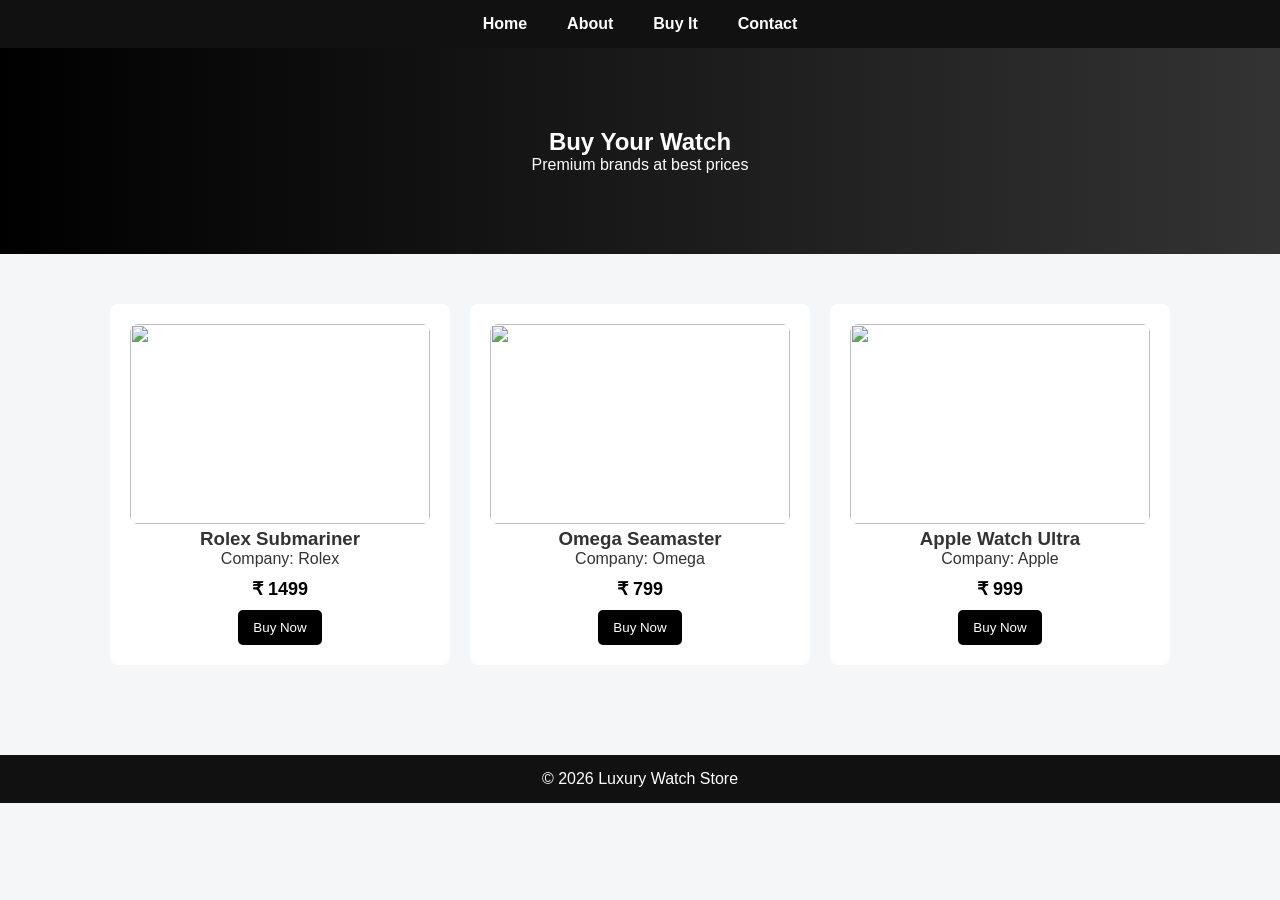
==== Marketing/buy.html @ fcb5d390 "Add files via upload" ====
<!DOCTYPE html>
<html>
<head>
    <title>Buy Watches</title>
    <link rel="stylesheet" href="style.css">
</head>
<body>

<nav>
    <ul>
        <li><a href="index.html">Home</a></li>
        <li><a href="about.html">About</a></li>
        <li><a href="buy.html">Buy It</a></li>
        <li><a href="contact.html">Contact</a></li>
    </ul>
</nav>

<section class="hero">
    <h1>Buy Your Watch</h1>
    <p>Premium brands at best prices</p>
</section>

<div class="container">
    <div class="cards">

        <div class="card">
            <img src="https://encrypted-tbn0.gstatic.com/images?q=tbn:ANd9GcTDRzVlaL0TI1YYaZLB89-NiE3ajbSci2eoJw&s">
            <h3>Rolex Submariner</h3>
            <p>Company: Rolex</p>
            <p class="price">&#8377 1499</p>
            <button>Buy Now</button>
        </div>

        <div class="card">
            <img src="https://images.unsplash.com/photo-1547996160-81dfa63595aa">
            <h3>Omega Seamaster</h3>
            <p>Company: Omega</p>
            <p class="price">&#8377 799</p>
            <button>Buy Now</button>
        </div>

        <div class="card">
            <img src="https://encrypted-tbn0.gstatic.com/images?q=tbn:ANd9GcQCoFV5TmsYRW4elz3Aud518yrIwLa1wDygMA&s">
            <h3>Apple Watch Ultra</h3>
            <p>Company: Apple</p>
            <p class="price">&#8377 999</p>
            <button>Buy Now</button>
        </div>

    </div>
</div>

<footer>
    <p>© 2026 Luxury Watch Store</p>
</footer>

</body>
</html>
---- Marketing/style.css ----
* {
    margin: 0;
    padding: 0;
    box-sizing: border-box;
    font-family: Arial, sans-serif;
}

body {
    background: #f4f6f8;
    color: #333;
}

/* Navbar */
nav {
    background: #111;
    padding: 15px;
}

nav ul {
    display: flex;
    justify-content: center;
    list-style: none;
}

nav ul li {
    margin: 0 20px;
}

nav ul li a {
    color: white;
    text-decoration: none;
    font-weight: bold;
}

nav ul li a:hover {
    color: gold;
}

/* Hero */
.hero {
    background: linear-gradient(to right, #000, #333);
    color: white;
    padding: 80px 20px;
    text-align: center;
}

/* Container */
.container {
    max-width: 1100px;
    margin: auto;
    padding: 50px 20px;
}

/* Cards */
.cards {
    display: flex;
    gap: 20px;
    flex-wrap: wrap;
}

.card {
    background: white;
    border-radius: 8px;
    padding: 20px;
    flex: 1;
    min-width: 250px;
    text-align: center;
    transition: transform 0.3s, box-shadow 0.3s;
}

.card img {
    width: 100%;
    height: 200px;
    object-fit: cover;
    border-radius: 8px;
}

.card:hover {
    transform: translateY(-10px);
    box-shadow: 0 10px 20px rgba(0,0,0,0.2);
}

.price {
    font-size: 18px;
    font-weight: bold;
    color: #000;
    margin: 10px 0;
}

button {
    background: black;
    color: white;
    border: none;
    padding: 10px 15px;
    cursor: pointer;
    border-radius: 5px;
}

button:hover {
    background: gold;
    color: black;
}

/* Contact */
form {
    background: white;
    padding: 25px;
    border-radius: 8px;
}

input, textarea {
    width: 100%;
    padding: 10px;
    margin: 10px 0;
}

.socials a {
    margin-right: 15px;
    text-decoration: none;
    font-weight: bold;
    color: black;
}

.socials a:hover {
    color: gold;
}

/* Footer */
footer {
    background: #111;
    color: white;
    text-align: center;
    padding: 15px;
    margin-top: 40px;
}
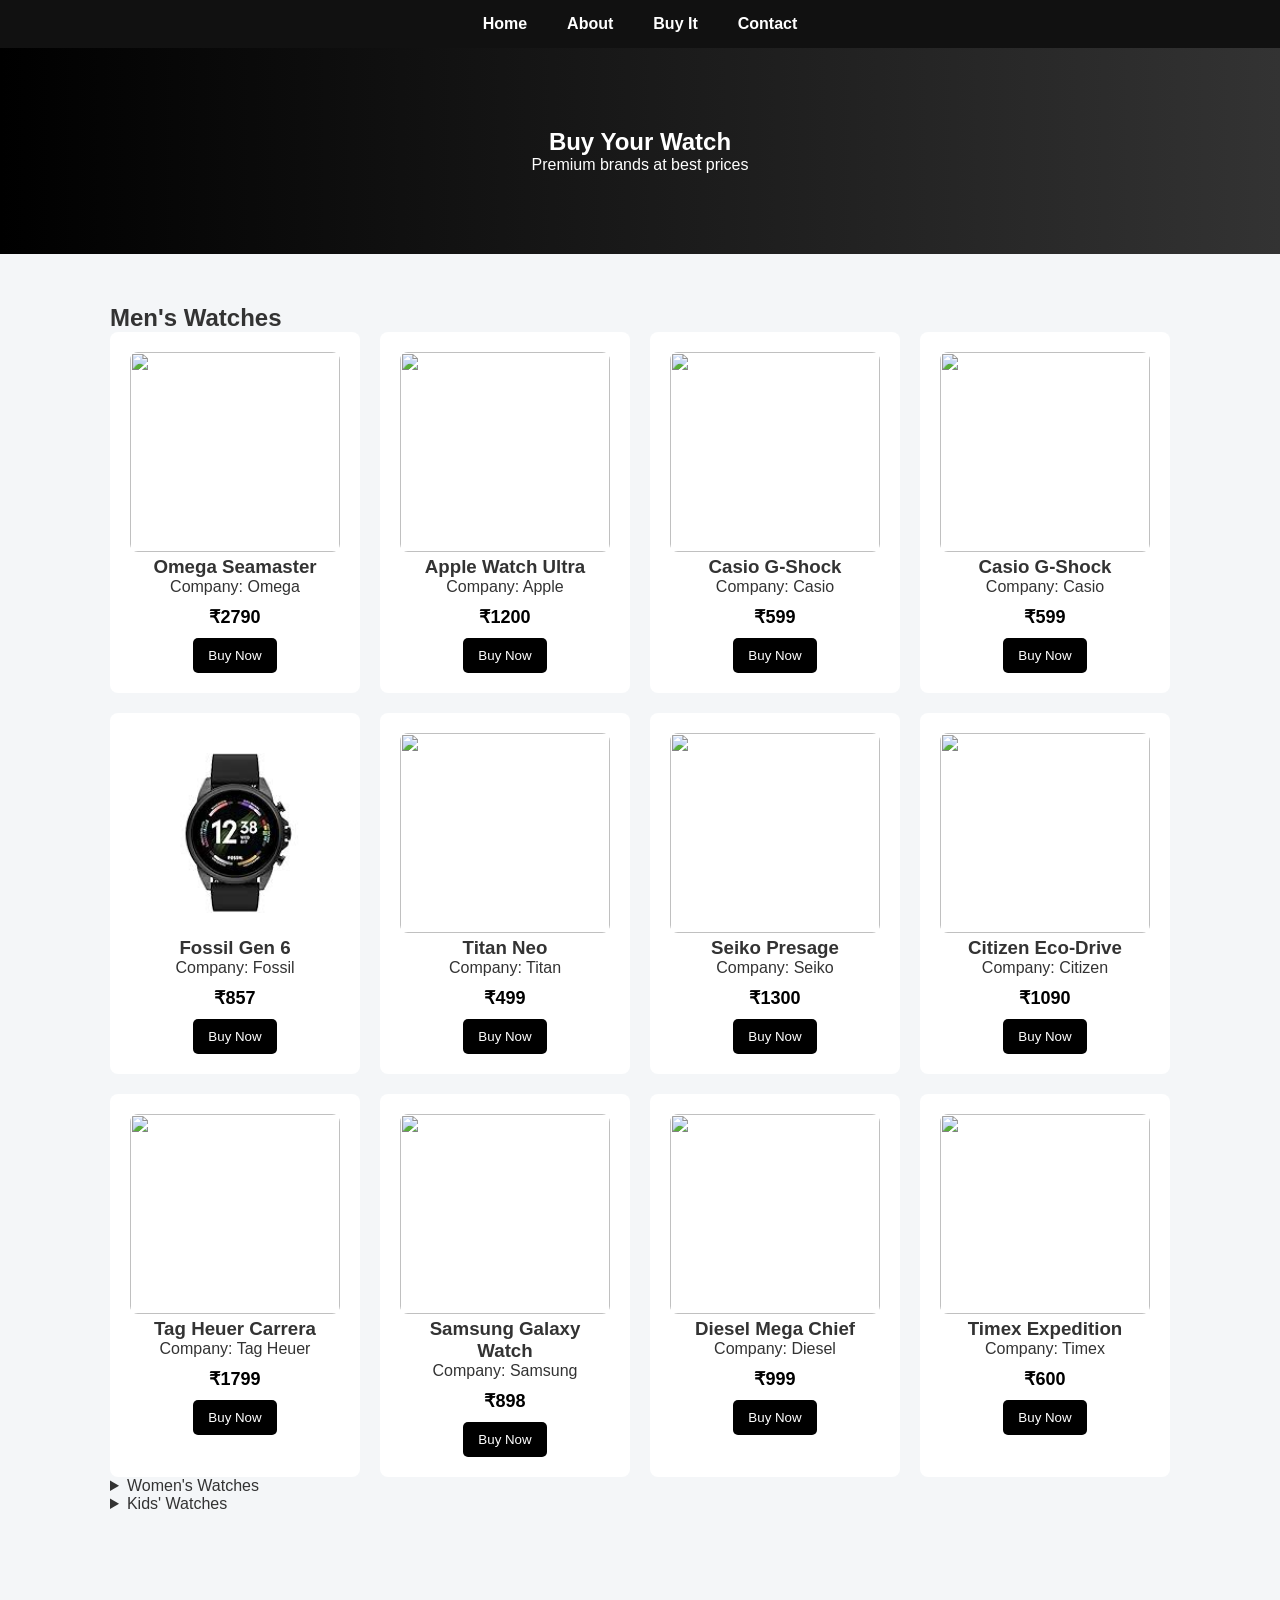
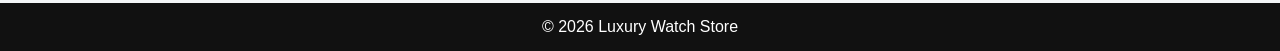
==== commit aebafdbf: "Change 'Hello World' to 'Goodbye World'" ====
--- a/Marketing/buy.html
+++ b/Marketing/buy.html
@@ -1,58 +1,244 @@
 <!DOCTYPE html>
 <html>
+
 <head>
     <title>Buy Watches</title>
     <link rel="stylesheet" href="style.css">
 </head>
+
 <body>
 
-<nav>
-    <ul>
-        <li><a href="index.html">Home</a></li>
-        <li><a href="about.html">About</a></li>
-        <li><a href="buy.html">Buy It</a></li>
-        <li><a href="contact.html">Contact</a></li>
-    </ul>
-</nav>
-
-<section class="hero">
-    <h1>Buy Your Watch</h1>
-    <p>Premium brands at best prices</p>
-</section>
-
-<div class="container">
-    <div class="cards">
-
-        <div class="card">
-            <img src="https://encrypted-tbn0.gstatic.com/images?q=tbn:ANd9GcTDRzVlaL0TI1YYaZLB89-NiE3ajbSci2eoJw&s">
-            <h3>Rolex Submariner</h3>
-            <p>Company: Rolex</p>
-            <p class="price">&#8377 1499</p>
-            <button>Buy Now</button>
+    <nav>
+        <ul>
+            <li><a href="index.html">Home</a></li>
+            <li><a href="about.html">About</a></li>
+            <li><a href="buy.html">Buy It</a></li>
+            <li><a href="contact.html">Contact</a></li>
+        </ul>
+    </nav>
+
+    <section class="hero">
+        <h1>Buy Your Watch</h1>
+        <p>Premium brands at best prices</p>
+    </section>
+
+    <div class="container">
+
+        <!-- MEN WATCHES -->
+        <h2 class="section-title">Men's Watches</h2>
+        <div class="cards">
+
+            <div class="card">
+                <img src="https://images.unsplash.com/photo-1547996160-81dfa63595aa">
+                <h3>Omega Seamaster</h3>
+                <p>Company: Omega</p>
+                <p class="price">₹2790</p>
+                <a href="order.html?name=Omega Seamaster&price=2790">
+                    <button>Buy Now</button>
+                </a>
+            </div>
+
+            <div class="card">
+                <img src="https://images.unsplash.com/photo-1558126319-c9feecbf57ee">
+                <h3>Apple Watch Ultra</h3>
+                <p>Company: Apple</p>
+                <p class="price">₹1200</p>
+                <a href="order.html?name=Apple Watch Ultra&price=1200">
+                    <button>Buy Now</button>
+                </a>
+            </div>
+
+            <div class="card">
+                <img src="https://images.unsplash.com/photo-1522312346375-d1a52e2b99b3">
+                <h3>Casio G-Shock</h3>
+                <p>Company: Casio</p>
+                <p class="price">₹599</p>
+                <a href="order.html?name=Casio G-Shock&price=599">
+                    <button>Buy Now</button>
+                </a>
+            </div>
+            <div class="card">
+                <img src="https://images.unsplash.com/photo-1522312346375-d1a52e2b99b3">
+                <h3>Casio G-Shock</h3>
+                <p>Company: Casio</p>
+                <p class="price">₹599</p>
+                <a href="order.html?name=Casio G-Shock&price=599">
+                    <button>Buy Now</button>
+                </a>
+            </div>
+
+            <div class="card">
+                <img
+                    src="[data-uri]">
+                <h3>Fossil Gen 6</h3>
+                <p>Company: Fossil</p>
+                <p class="price">₹857</p>
+                <a href="order.html?name=Fossil Gen 6&price=899">
+                    <button>Buy Now</button>
+                </a>
+            </div>
+
+            <div class="card">
+                <img src="https://images.unsplash.com/photo-1585123334904-845d60e97b29">
+                <h3>Titan Neo</h3>
+                <p>Company: Titan</p>
+                <p class="price">₹499</p>
+                <a href="order.html?name=Titan Neo&price=499">
+                    <button>Buy Now</button>
+                </a>
+            </div>
+
+            <div class="card">
+                <img src="https://images.unsplash.com/photo-1612817159949-195b6eb9e31a">
+                <h3>Seiko Presage</h3>
+                <p>Company: Seiko</p>
+                <p class="price">₹1300</p>
+                <a href="order.html?name=Seiko Presage&price=1199">
+                    <button>Buy Now</button>
+                </a>
+            </div>
+
+            <div class="card">
+                <img src="https://images.unsplash.com/photo-1524805444758-089113d48a6d">
+                <h3>Citizen Eco-Drive</h3>
+                <p>Company: Citizen</p>
+                <p class="price">₹1090</p>
+                <a href="order.html?name=Citizen Eco Drive&price=1099">
+                    <button>Buy Now</button>
+                </a>
+            </div>
+
+            <div class="card">
+                <img src="https://images.unsplash.com/photo-1508057198894-247b23fe5ade">
+                <h3>Tag Heuer Carrera</h3>
+                <p>Company: Tag Heuer</p>
+                <p class="price">₹1799</p>
+                <a href="order.html?name=Tag Heuer Carrera&price=1599">
+                    <button>Buy Now</button>
+                </a>
+            </div>
+
+            <div class="card">
+                <img src="https://images.unsplash.com/photo-1594534475808-b18fc33b045e">
+                <h3>Samsung Galaxy Watch</h3>
+                <p>Company: Samsung</p>
+                <p class="price">₹898</p>
+                <a href="order.html?name=Samsung Galaxy Watch&price=899">
+                    <button>Buy Now</button>
+                </a>
+            </div>
+
+            <div class="card">
+                <img src="https://images.unsplash.com/photo-1542496658-e33a6d0d50f6">
+                <h3>Diesel Mega Chief</h3>
+                <p>Company: Diesel</p>
+                <p class="price">₹999</p>
+                <a href="order.html?name=Diesel Mega Chief&price=799">
+                    <button>Buy Now</button>
+                </a>
+            </div>
+
+            <div class="card">
+                <img src="https://images.unsplash.com/photo-1523170335258-f5ed11844a49">
+                <h3>Timex Expedition</h3>
+                <p>Company: Timex</p>
+                <p class="price">₹600</p>
+                <a href="order.html?name=Timex Expedition&price=599">
+                    <button>Buy Now</button>
+                </a>
+            </div>
         </div>
 
-        <div class="card">
-            <img src="https://images.unsplash.com/photo-1547996160-81dfa63595aa">
-            <h3>Omega Seamaster</h3>
-            <p>Company: Omega</p>
-            <p class="price">&#8377 799</p>
-            <button>Buy Now</button>
-        </div>
-
-        <div class="card">
-            <img src="https://encrypted-tbn0.gstatic.com/images?q=tbn:ANd9GcQCoFV5TmsYRW4elz3Aud518yrIwLa1wDygMA&s">
-            <h3>Apple Watch Ultra</h3>
-            <p>Company: Apple</p>
-            <p class="price">&#8377 999</p>
-            <button>Buy Now</button>
-        </div>
+        <!-- WOMEN WATCHES -->
+        <details>
+            <summary class="toggle-title">Women's Watches
+                <br>
+            </summary>
+            <div class="cards">
+
+                <div class="card">
+                    <img
+                        src="https://encrypted-tbn0.gstatic.com/images?q=tbn:ANd9GcRJ4IGVU5oYQA6qloNNkvgDWDK5Z_oxSaHIALtZV9zjX_KrsavDp5m3BL8&s">
+                    <h3>Fossil Women Classic</h3>
+                    <p>Company: Fossil</p>
+                    <p class="price">₹1900</p>
+                    <a href="order.html?name=Fossil Women Classic&price=899">
+                        <button>Buy Now</button>
+                    </a>
+                </div>
+
+                <div class="card">
+                    <img
+                        src="[data-uri]">
+                    <h3>Michael Kors Rose Gold</h3>
+                    <p>Company: Michael Kors</p>
+                    <p class="price">₹2300</p>
+                    <a href="order.html?name=Michael Kors Rose Gold&price=1499">
+                        <button>Buy Now</button>
+                    </a>
+                </div>
+
+                <div class="card">
+                    <img
+                        src="https://www.jiomart.com/images/product/original/rvlljtoouz/iloz-luxury-new-elegant-look-classique-rose-gold-white-square-design-women-watches-ladies-crystal-bracelet-belt-watch-female-analog-wrist-watches-for-girls-product-images-rvlljtoouz-0-202405062308.jpg?im=Resize=(500,630)">
+                    <h3>Titan Raga</h3>
+                    <p>Company: Titan</p>
+                    <p class="price">₹1200</p>
+                    <a href="order.html?name=Titan Raga&price=799">
+                        <button>Buy Now</button>
+                    </a>
+                </div>
+
+            </div>
+        </details>
+
+        <!-- KIDS WATCHES -->
+        <details>
+            <summary class="toggle-title">Kids' Watches</summary>
+            <div class="cards">
+
+                <div class="card">
+                    <img
+                        src="[data-uri]">
+                    <h3>Cartoon Kids Watch</h3>
+                    <p>Company: FunTime</p>
+                    <p class="price">₹400</p>
+                    <a href="order.html?name=Cartoon Kids Watch&price=299">
+                        <button>Buy Now</button>
+                    </a>
+                </div>
+
+                <div class="card">
+                    <img
+                        src="[data-uri]">
+                    <h3>Digital Kids Sports Watch</h3>
+                    <p>Company: Casio</p>
+                    <p class="price">₹487</p>
+                    <a href="order.html?name=Digital Kids Sports Watch&price=399">
+                        <button>Buy Now</button>
+                    </a>
+                </div>
+
+                <div class="card">
+                    <img
+                        src="https://encrypted-tbn3.gstatic.com/shopping?q=tbn:ANd9GcSrMqwQlxY9MY77O4o7yVIEc9ciBWumpHfjJ7Of458c4vxBmjhhZd7Gbz8A9ZPEqv0wRrTIzlwO5fvkEj0OzbCW-ex2hnxnO2wlBD7rfTC-qYx9r8mfE07kQfo">
+                    <h3>LED Kids Watch</h3>
+                    <p>Company: KidsTime</p>
+                    <p class="price">₹349</p>
+                    <a href="order.html?name=LED Kids Watch&price=349">
+                        <button>Buy Now</button>
+                    </a>
+                </div>
+
+            </div>
+        </details>
 
     </div>
-</div>
-
-<footer>
-    <p>© 2026 Luxury Watch Store</p>
-</footer>
+
+    <footer>
+        <p>© 2026 Luxury Watch Store</p>
+    </footer>
 
 </body>
+
 </html>
